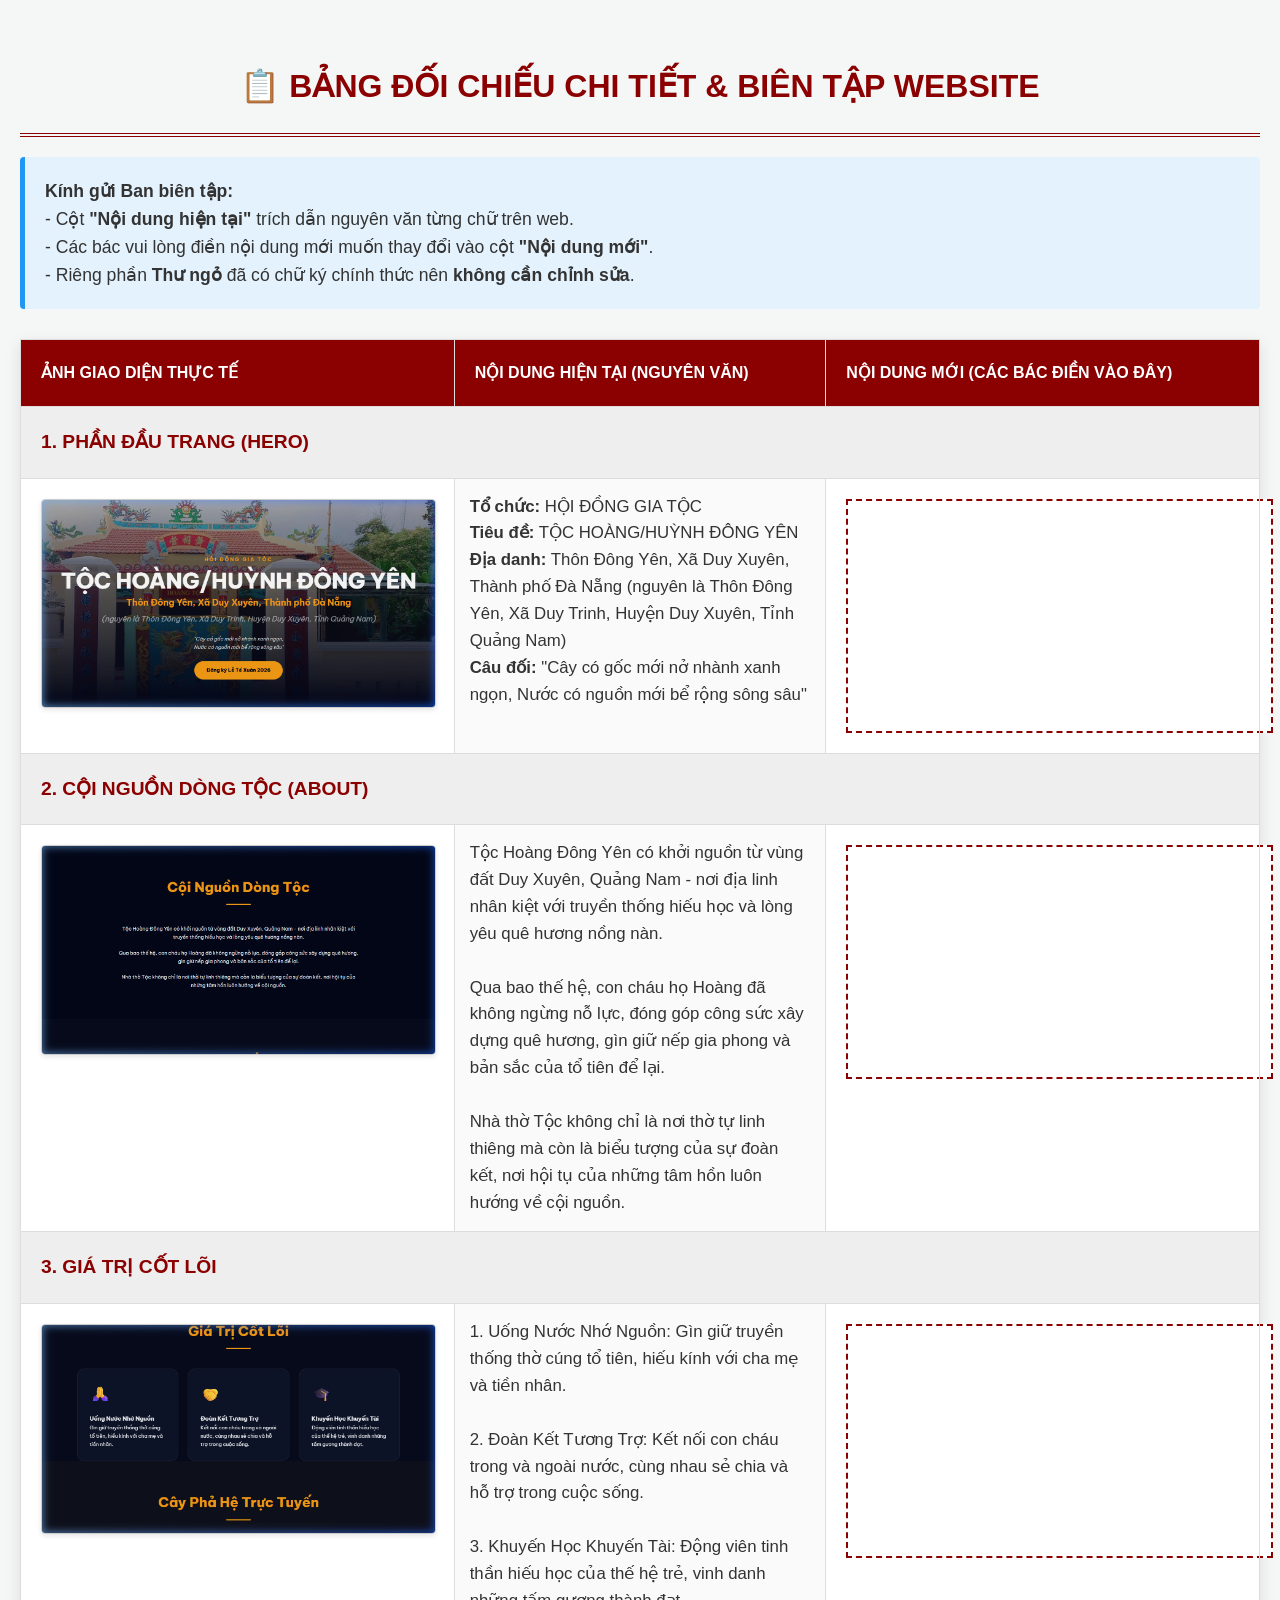
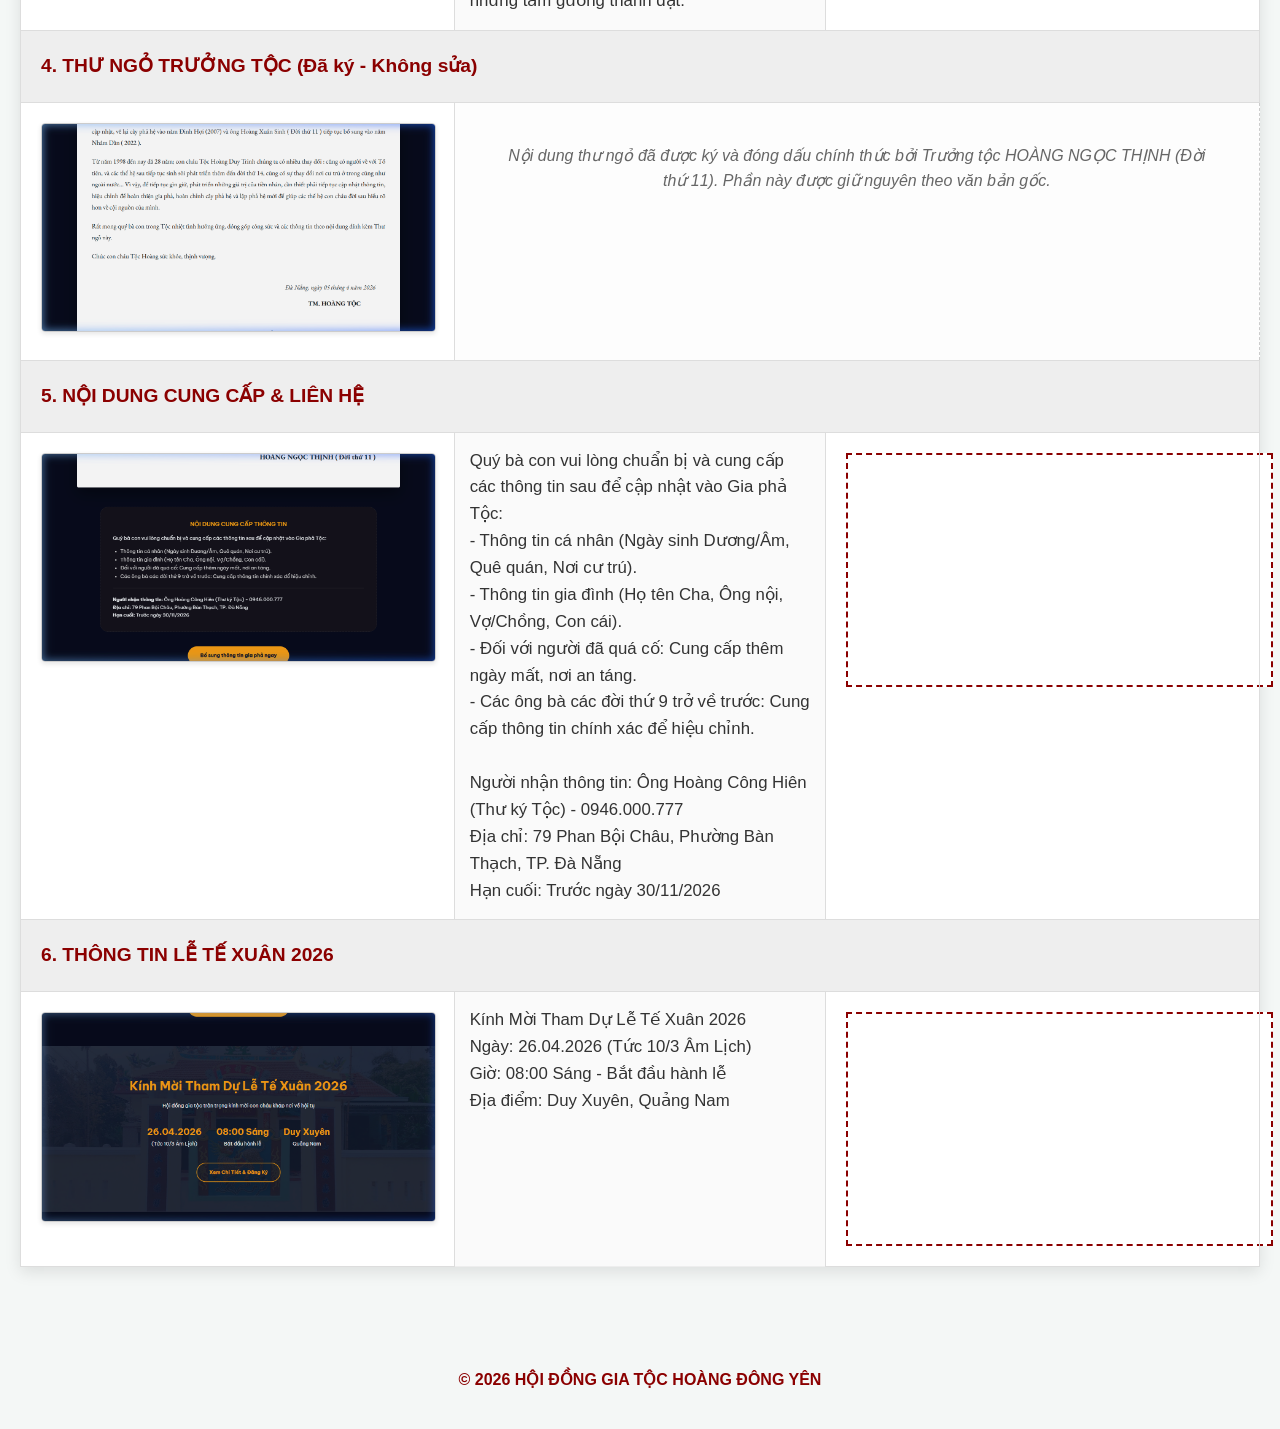
==== editor/index.html @ 2bb4b4ee "feat: content editor dashboard fixed and 100% complete" ====
<!DOCTYPE html>
<html lang="vi">
<head>
    <meta charset="UTF-8">
    <title>Bảng Biên Tập Nội Dung - Tộc Hoàng Đông Yên</title>
    <style>
        body { font-family: 'Segoe UI', Tahoma, Geneva, Verdana, sans-serif; line-height: 1.6; color: #333; max-width: 1400px; margin: 0 auto; padding: 20px; background: #f4f7f6; }
        h1 { text-align: center; color: #8b0000; padding: 20px 0; margin-bottom: 20px; border-bottom: 4px darkred double; }
        .instruction { background: #e3f2fd; border-left: 5px solid #2196f3; padding: 20px; margin-bottom: 30px; border-radius: 4px; font-size: 1.1rem; }
        table { width: 100%; border-collapse: collapse; background: #fff; margin-bottom: 100px; box-shadow: 0 5px 15px rgba(0,0,0,0.1); }
        th, td { border: 1px solid #ddd; padding: 20px; text-align: left; vertical-align: top; }
        th { background-color: #8b0000; color: white; text-transform: uppercase; }
        .section-name { background: #eee; font-weight: bold; font-size: 1.2rem; color: #8b0000; }
        .screen-img { width: 100%; max-width: 500px; border: 1px solid #ccc; border-radius: 4px; box-shadow: 0 2px 5px rgba(0,0,0,0.1); }
        .current-content { background: #fafafa; padding: 15px; border: 1px inset #eee; white-space: pre-wrap; font-size: 1.05rem; }
        .edit-box { min-height: 200px; width: 100%; border: 2px dashed #8b0000; padding: 15px; background: #fff; font-size: 1.1rem; font-weight: bold; color: blue; }
        .signed-notice { color: #666; font-style: italic; text-align: center; padding: 40px; background: #fdfdfd; border: 1px dashed #ccc; }
    </style>
</head>
<body>
    <h1>📋 BẢNG ĐỐI CHIẾU CHI TIẾT & BIÊN TẬP WEBSITE</h1>
    
    <div class="instruction">
        <b>Kính gửi Ban biên tập:</b><br>
        - Cột <b>"Nội dung hiện tại"</b> trích dẫn nguyên văn từng chữ trên web.<br>
        - Các bác vui lòng điền nội dung mới muốn thay đổi vào cột <b>"Nội dung mới"</b>.<br>
        - Riêng phần <b>Thư ngỏ</b> đã có chữ ký chính thức nên <b>không cần chỉnh sửa</b>.
    </div>

    <table>
        <thead>
            <tr>
                <th width="35%">ẢNH GIAO DIỆN THỰC TẾ</th>
                <th width="30%">NỘI DUNG HIỆN TẠI (NGUYÊN VĂN)</th>
                <th width="35%">NỘI DUNG MỚI (CÁC BÁC ĐIỀN VÀO ĐÂY)</th>
            </tr>
        </thead>
        <tbody>
            <!-- 1. HERO -->
            <tr><td colspan="3" class="section-name">1. PHẦN ĐẦU TRANG (HERO)</td></tr>
            <tr>
                <td><img src="[data-uri]" class="screen-img"></td>
                <td class="current-content"><b>Tổ chức:</b> HỘI ĐỒNG GIA TỘC
<b>Tiêu đề:</b> TỘC HOÀNG/HUỲNH ĐÔNG YÊN
<b>Địa danh:</b> Thôn Đông Yên, Xã Duy Xuyên, Thành phố Đà Nẵng (nguyên là Thôn Đông Yên, Xã Duy Trinh, Huyện Duy Xuyên, Tỉnh Quảng Nam)
<b>Câu đối:</b> "Cây có gốc mới nở nhành xanh ngọn, Nước có nguồn mới bể rộng sông sâu"</td>
                <td><div class="edit-box" contenteditable="true"></div></td>
            </tr>

            <!-- 2. ABOUT -->
            <tr><td colspan="3" class="section-name">2. CỘI NGUỒN DÒNG TỘC (ABOUT)</td></tr>
            <tr>
                <td><img src="[data-uri]" class="screen-img"></td>
                <td class="current-content">Tộc Hoàng Đông Yên có khởi nguồn từ vùng đất Duy Xuyên, Quảng Nam - nơi địa linh nhân kiệt với truyền thống hiếu học và lòng yêu quê hương nồng nàn.

Qua bao thế hệ, con cháu họ Hoàng đã không ngừng nỗ lực, đóng góp công sức xây dựng quê hương, gìn giữ nếp gia phong và bản sắc của tổ tiên để lại.

Nhà thờ Tộc không chỉ là nơi thờ tự linh thiêng mà còn là biểu tượng của sự đoàn kết, nơi hội tụ của những tâm hồn luôn hướng về cội nguồn.</td>
                <td><div class="edit-box" contenteditable="true"></div></td>
            </tr>

            <!-- 3. VALUES -->
            <tr><td colspan="3" class="section-name">3. GIÁ TRỊ CỐT LÕI</td></tr>
            <tr>
                <td><img src="[data-uri]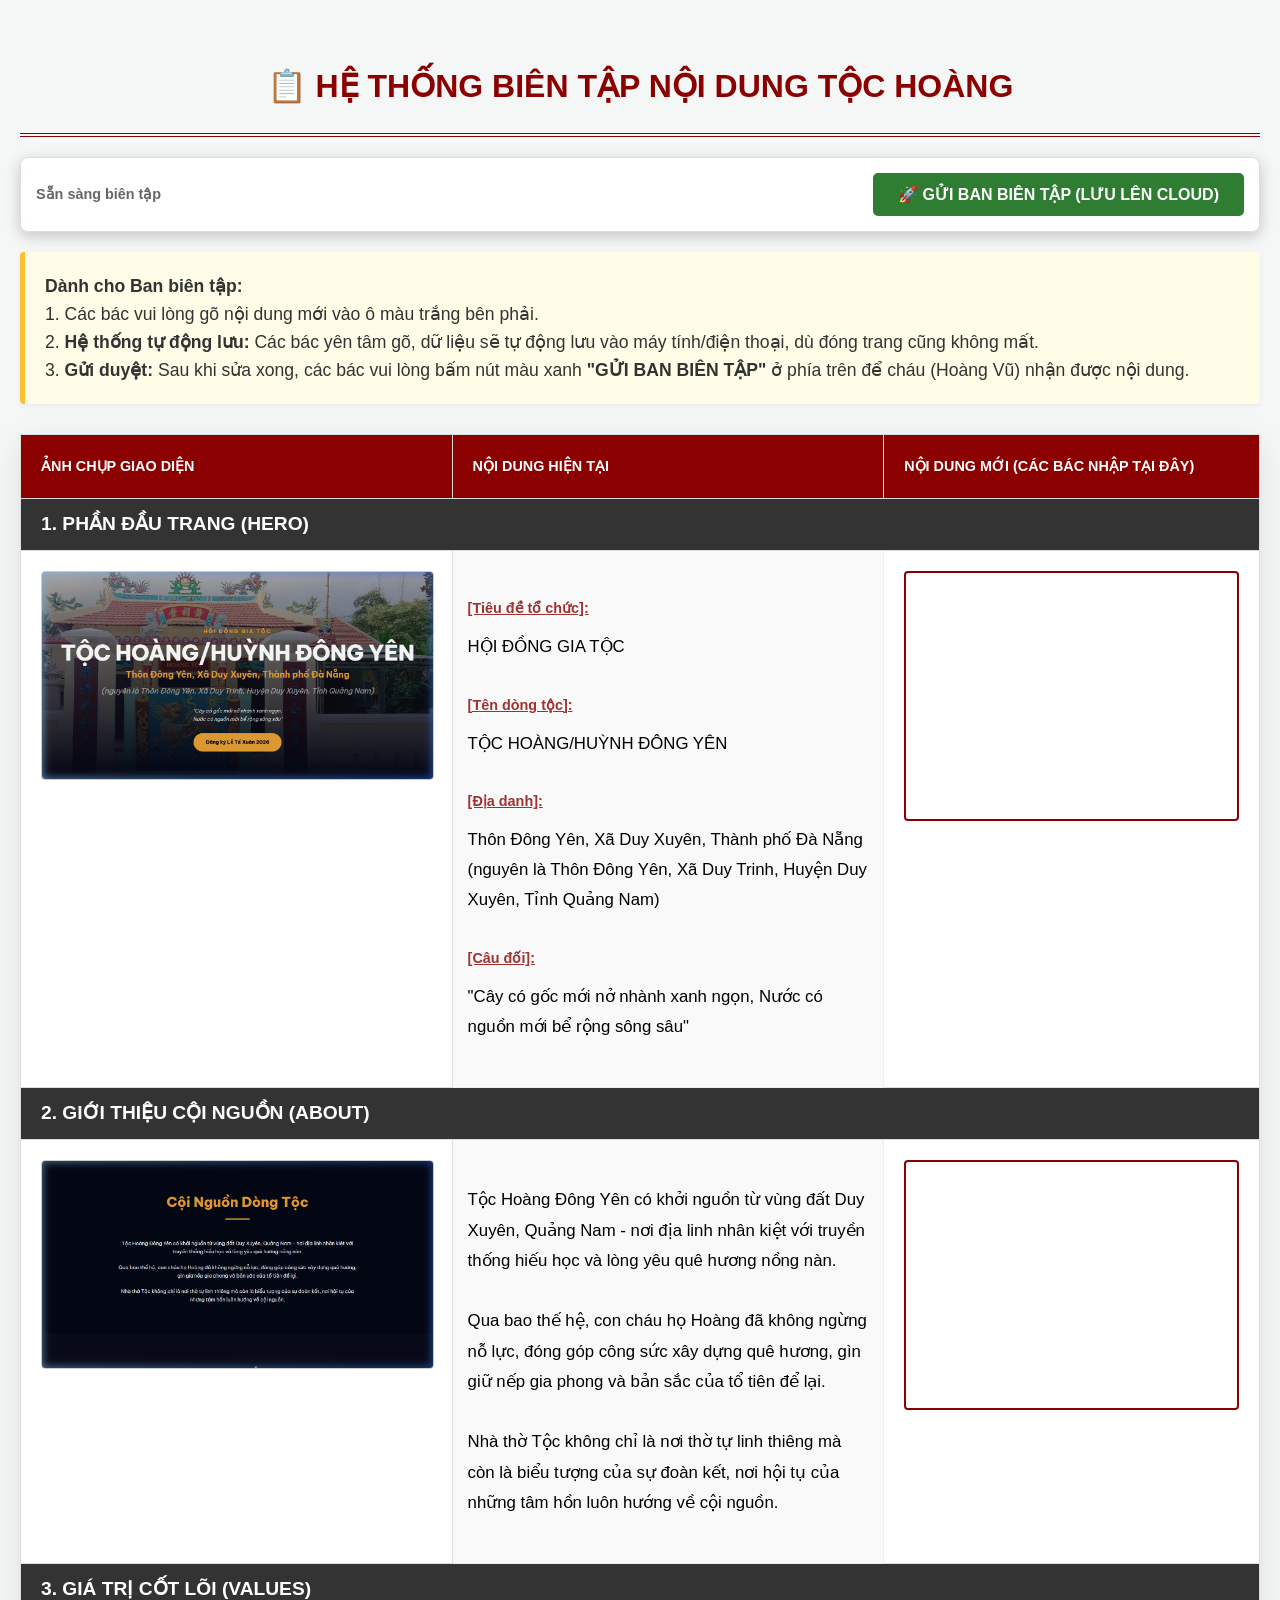
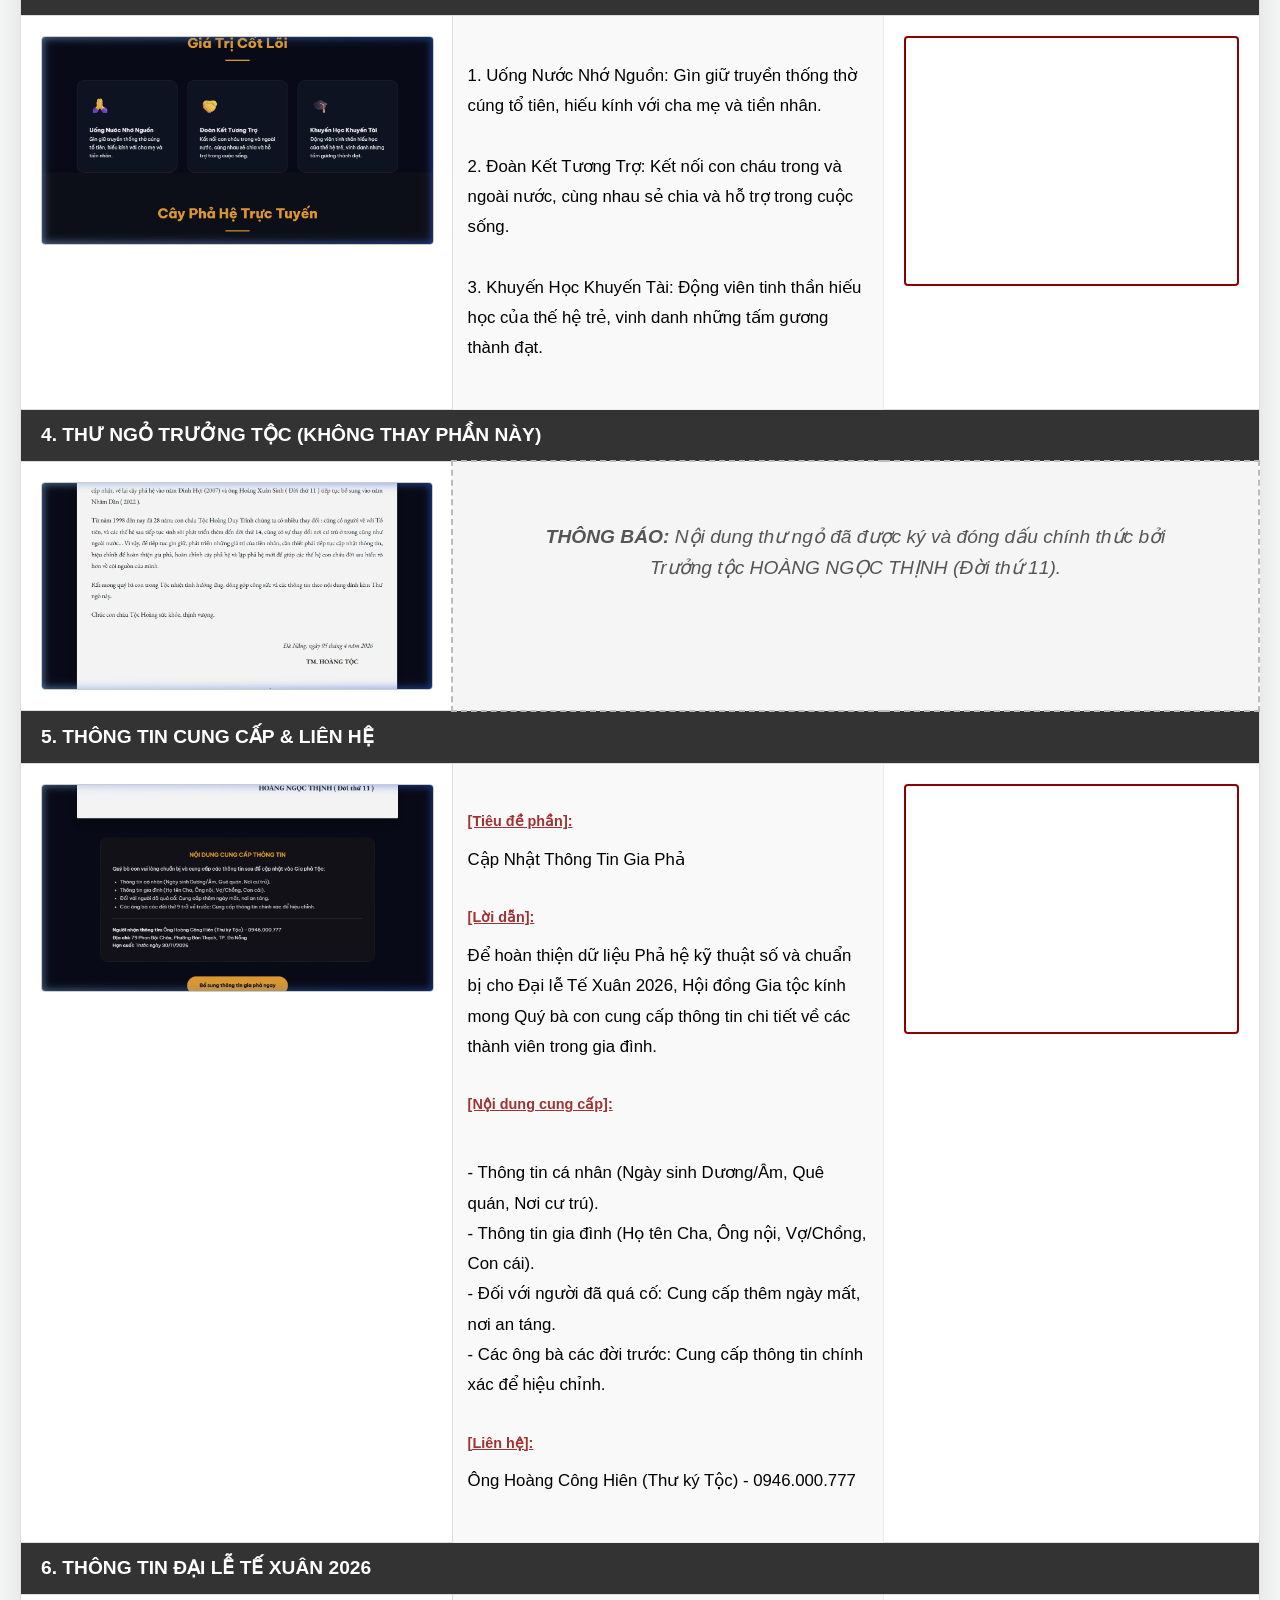
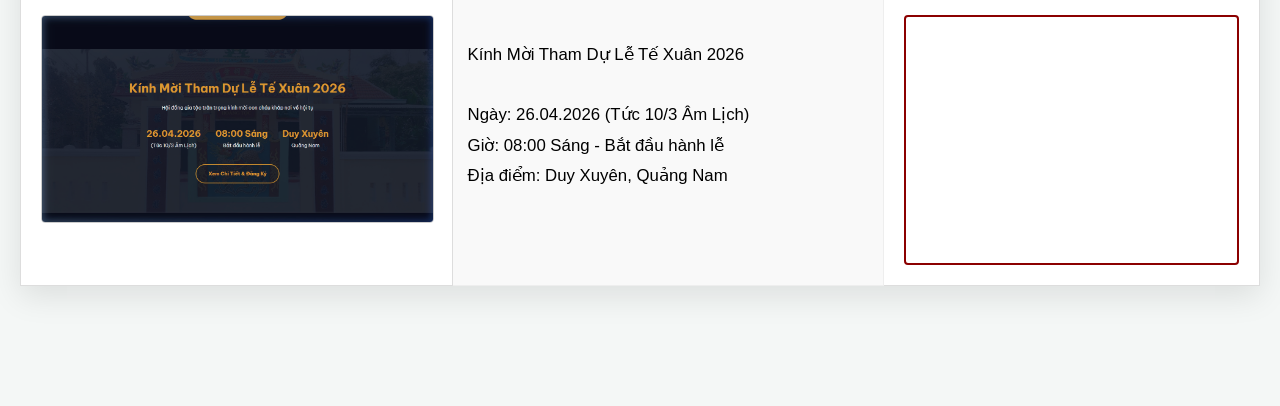
